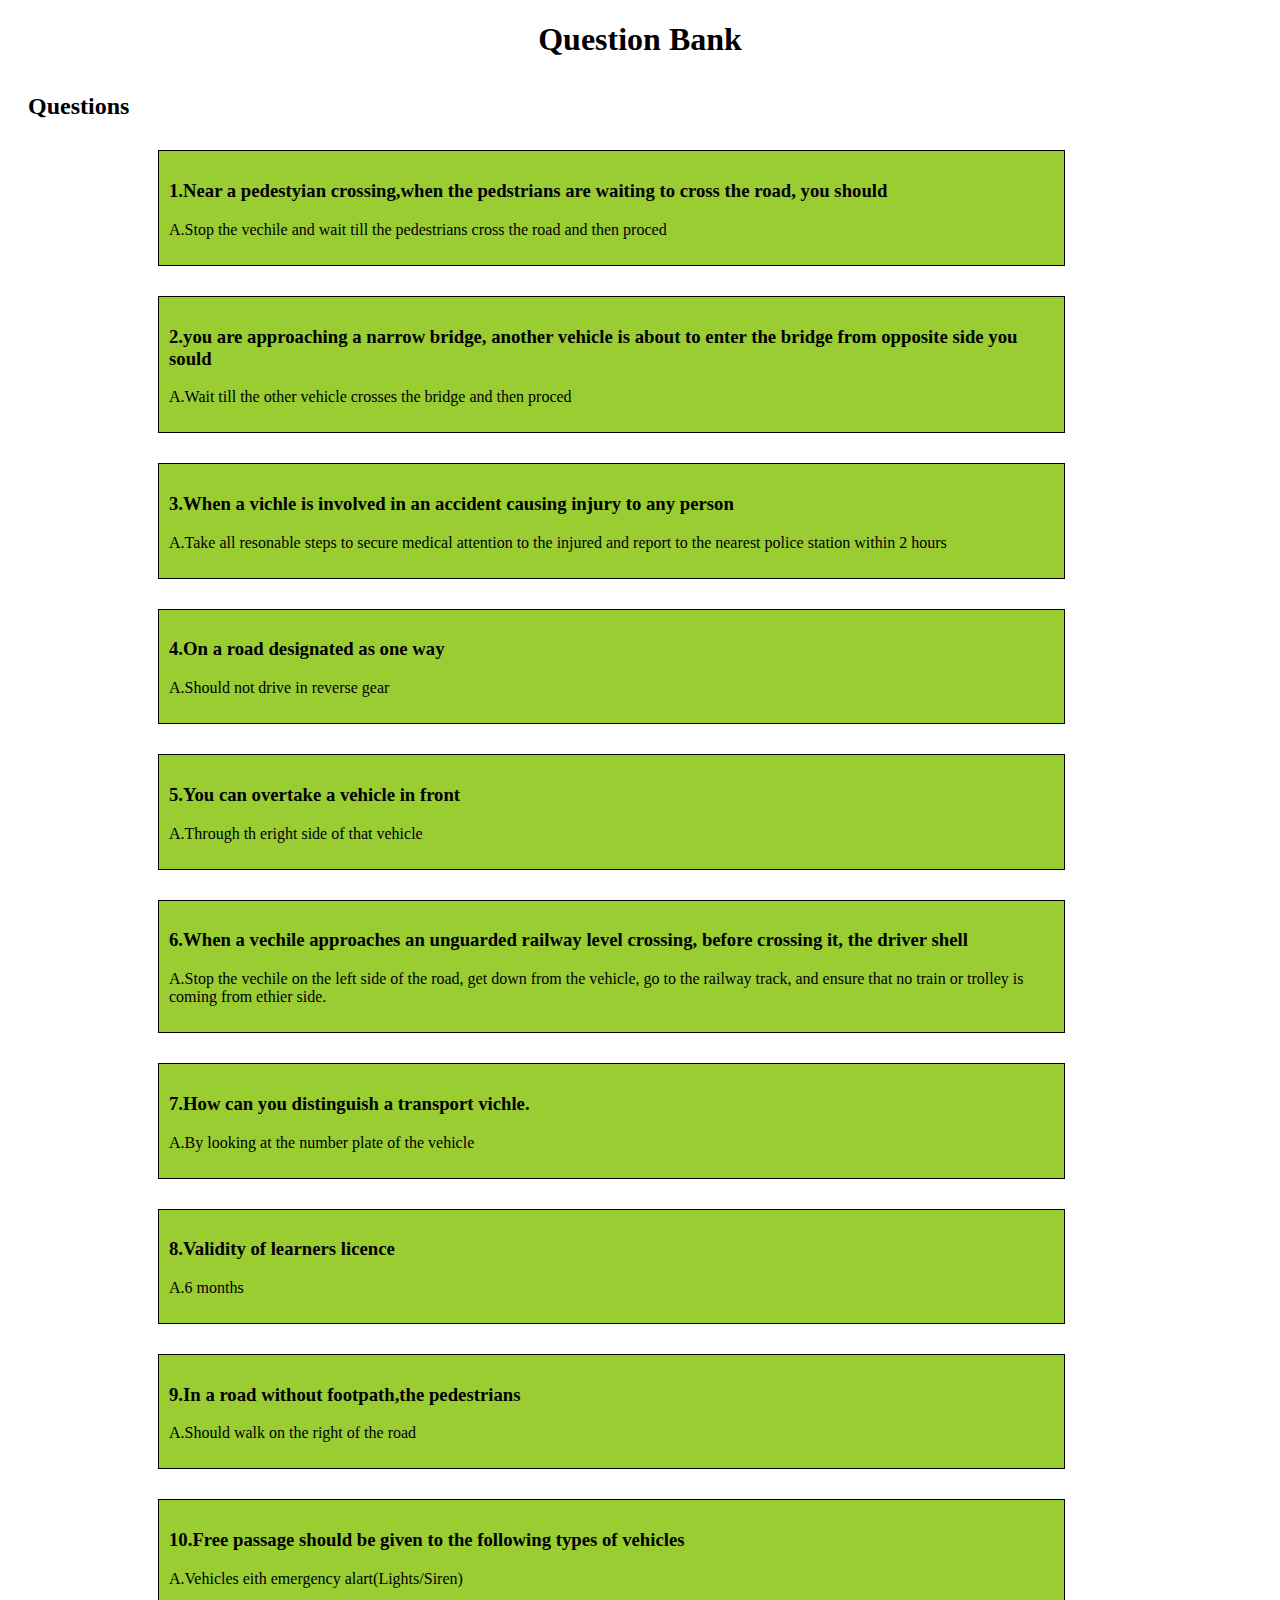
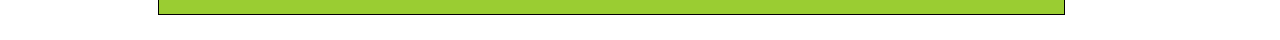
==== questionbank.html @ 6b22f5a7 "Main page structure" ====
<!DOCTYPE html>
<html lang="en">
<head>
    <meta charset="UTF-8">
    <meta http-equiv="X-UA-Compatible" content="IE=edge">
    <meta name="viewport" content="width=device-width, initial-scale=1.0">
    <title>Document</title>
</head>
<style>

.question{
        width:70%;
        margin: 30px 150px 25px;
        padding: 10px;
        border: 1px solid black;
        background-color: yellowgreen;
    }
</style>

<body>
    <div class="head">
        <h1 style="text-align: center;">Question Bank</h1>
    </div>
    <div class="quesb" style="margin-top: 35px;">
        <h2 style="margin-left: 20px;">Questions</h2>
       <div class="question">
           <h3>1.Near a pedestyian crossing,when the pedstrians are waiting to cross the road, you should</h3>
           <p>A.Stop the vechile and wait till the pedestrians cross the road and then proced </p>
       </div>

       <div class="question">
            <h3>2.you are approaching a narrow bridge, another vehicle is about to enter the bridge from opposite side you sould</h3>
            <p>A.Wait till the other vehicle crosses the bridge and then proced</p>
       </div>

       <div class="question">
           <h3>3.When a vichle is involved in an accident causing injury to any person</h3>
           <p>A.Take all resonable steps to secure medical attention to the injured and report to the nearest police station within 2 hours </p>
       </div>

       <div class="question">
           <h3>4.On a road designated as one way</h3>
           <p>A.Should not drive in reverse gear</p>
       </div>

       <div class="question">
           <h3>5.You can overtake a vehicle in front</h3>
           <p>A.Through th eright side of that vehicle</p>
       </div>

       <div class="question">
           <h3>6.When a vechile approaches an unguarded railway level crossing, before crossing it, the driver shell</h3>
           <p>A.Stop the vechile on the left side of the road, get down from the vehicle, go to the railway track, and ensure that no train or trolley is coming from ethier side.</p>
       </div>

       <div class="question">
           <h3>7.How can you distinguish a transport vichle.</h3>
           <p>A.By looking at the number plate of the vehicle</p>
       </div>

       <div class="question">
           <h3>8.Validity of learners licence</h3>
           <p>A.6 months</p>
       </div>

       <div class="question">
           <h3>9.In a road without footpath,the pedestrians</h3>
           <p>A.Should walk on the right of the road</p>
       </div>
       <div class="question">
            <h3>10.Free passage should be given to the following types of vehicles </h3>
            <p>A.Vehicles eith emergency alart(Lights/Siren)</p>
        </div>

    </div>
</body>
</html>
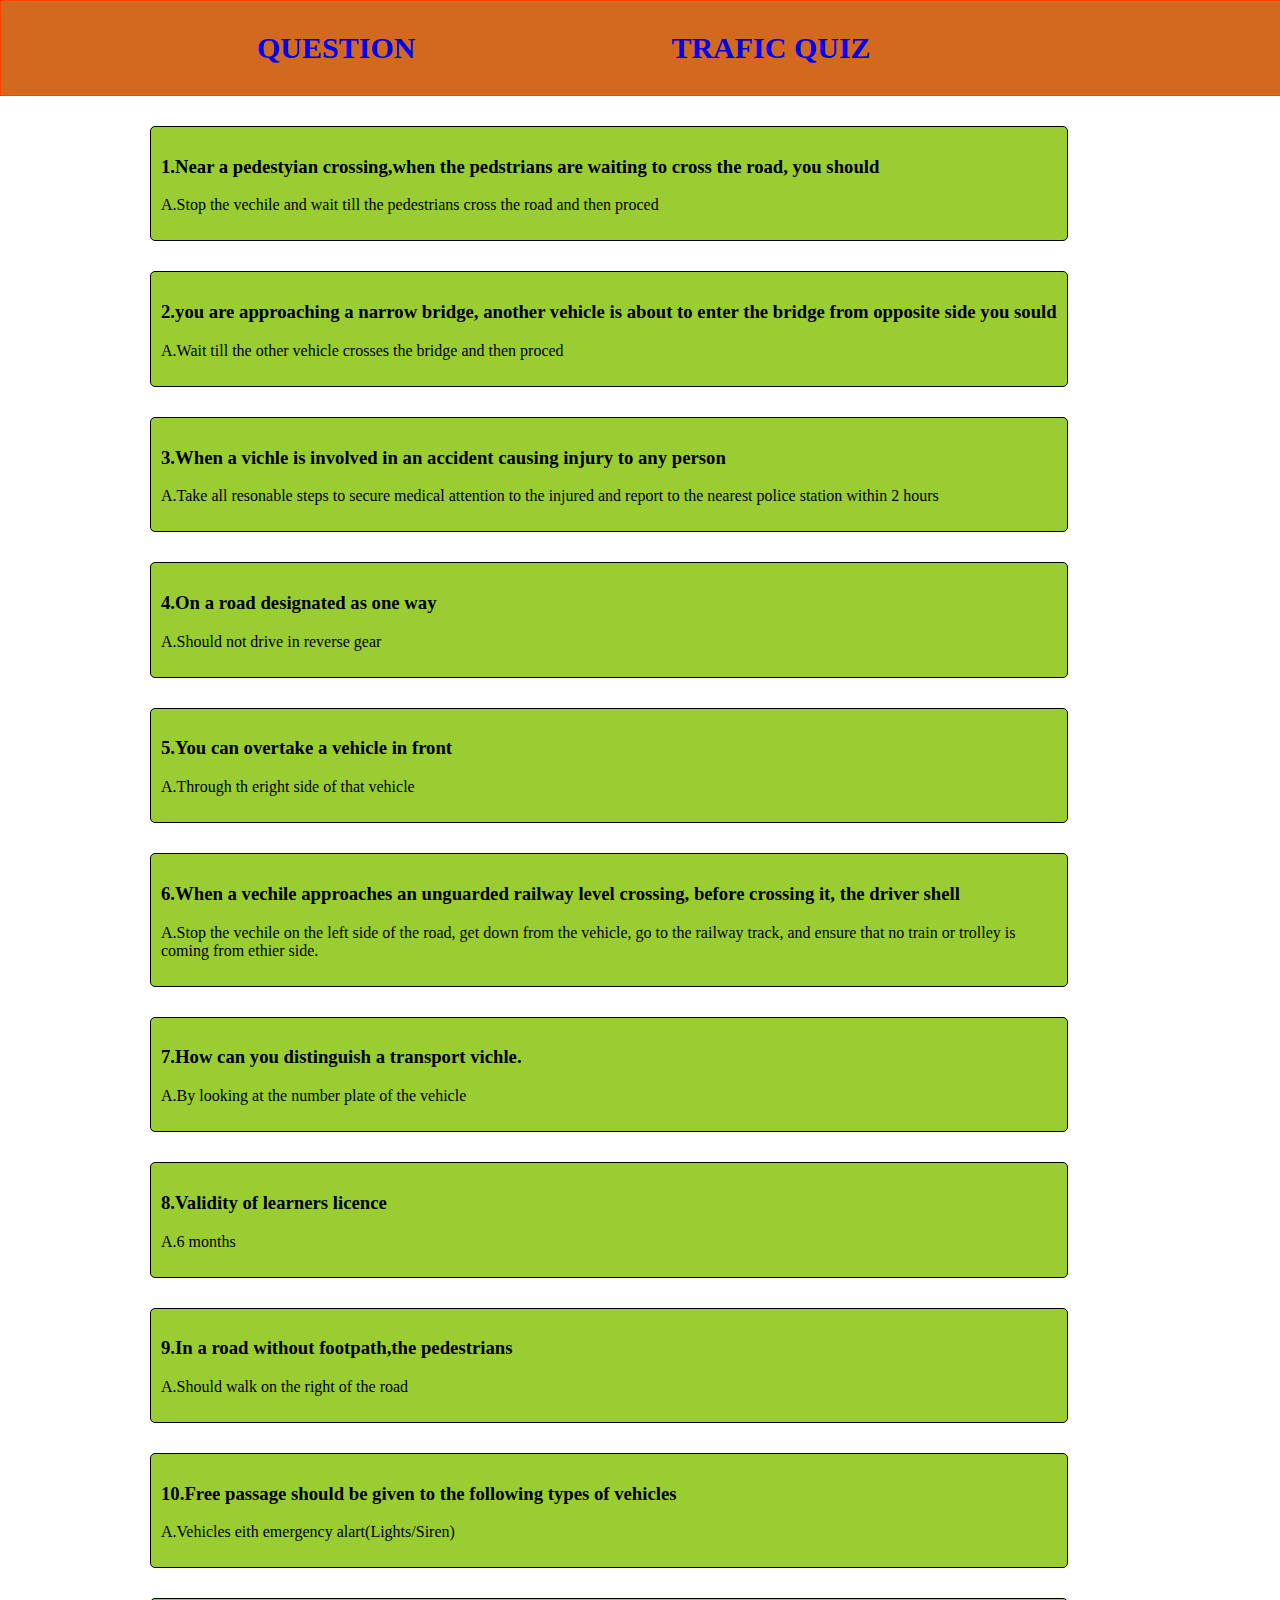
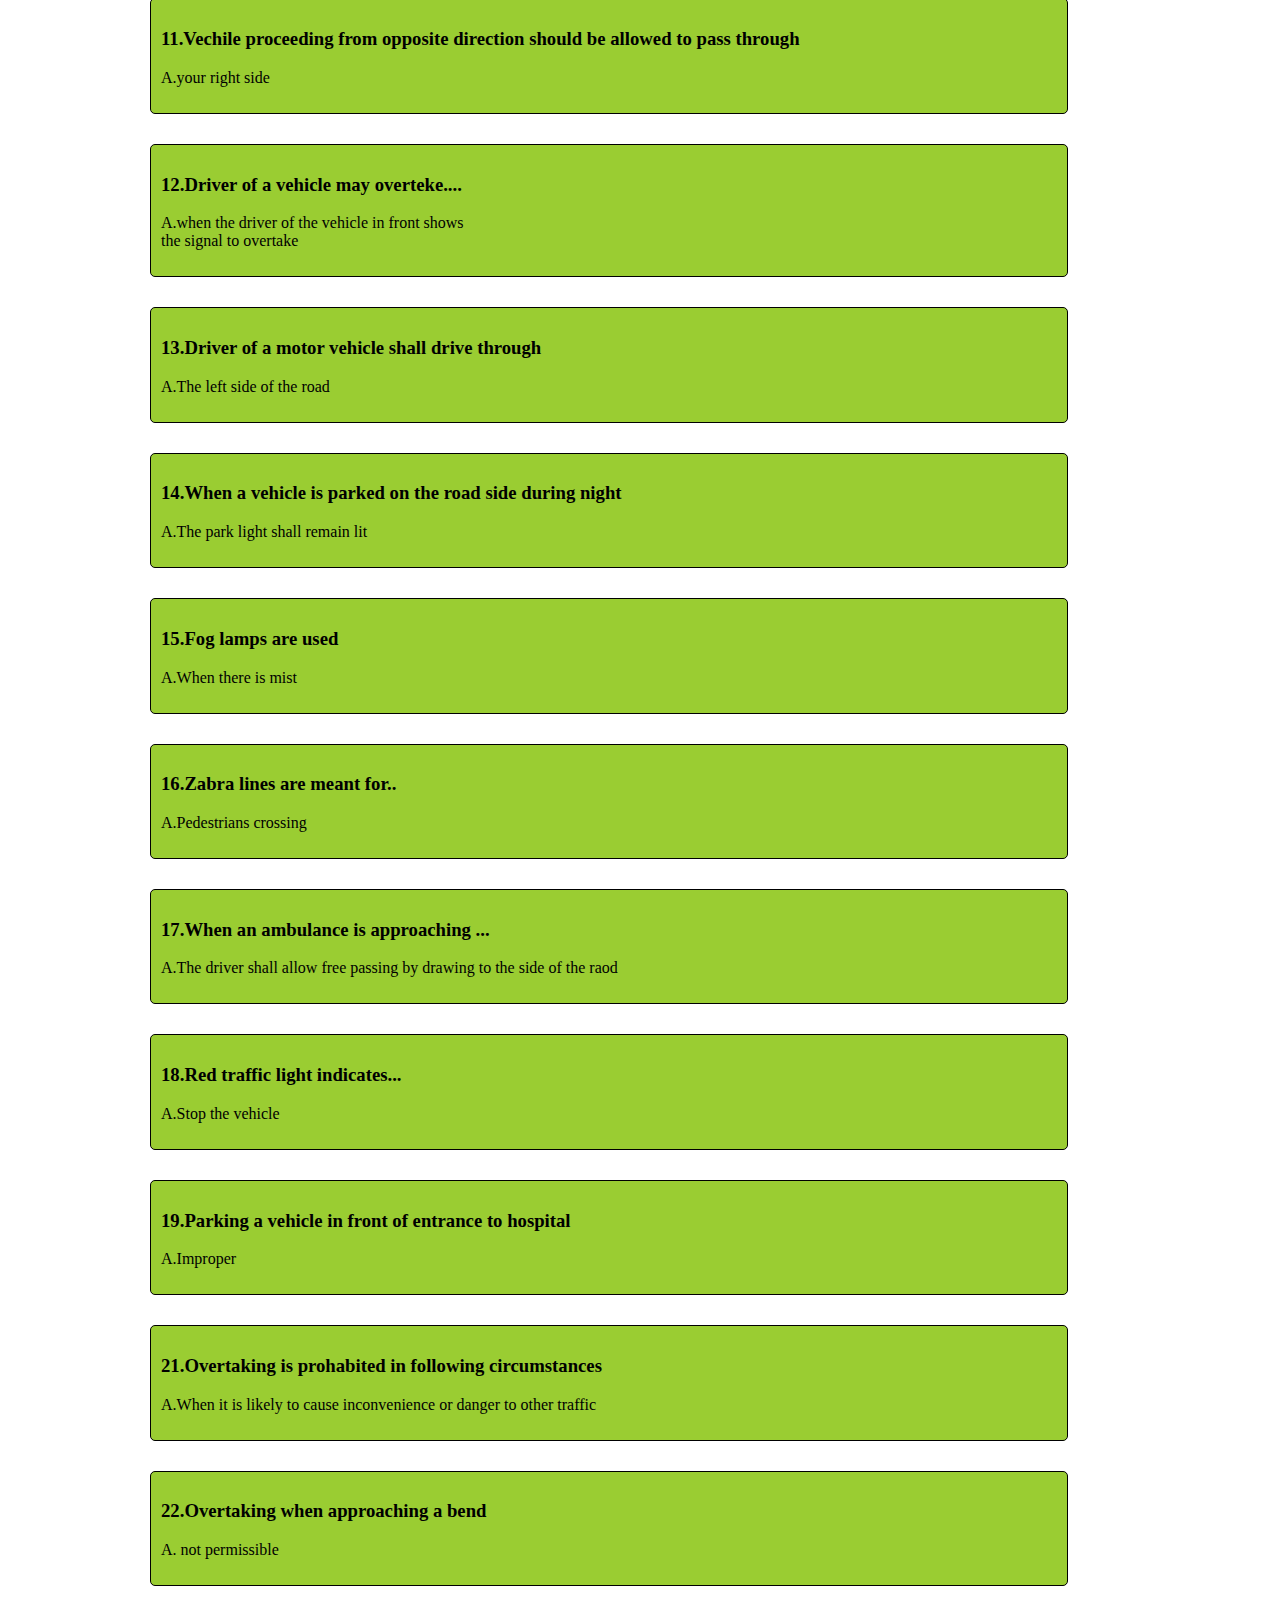
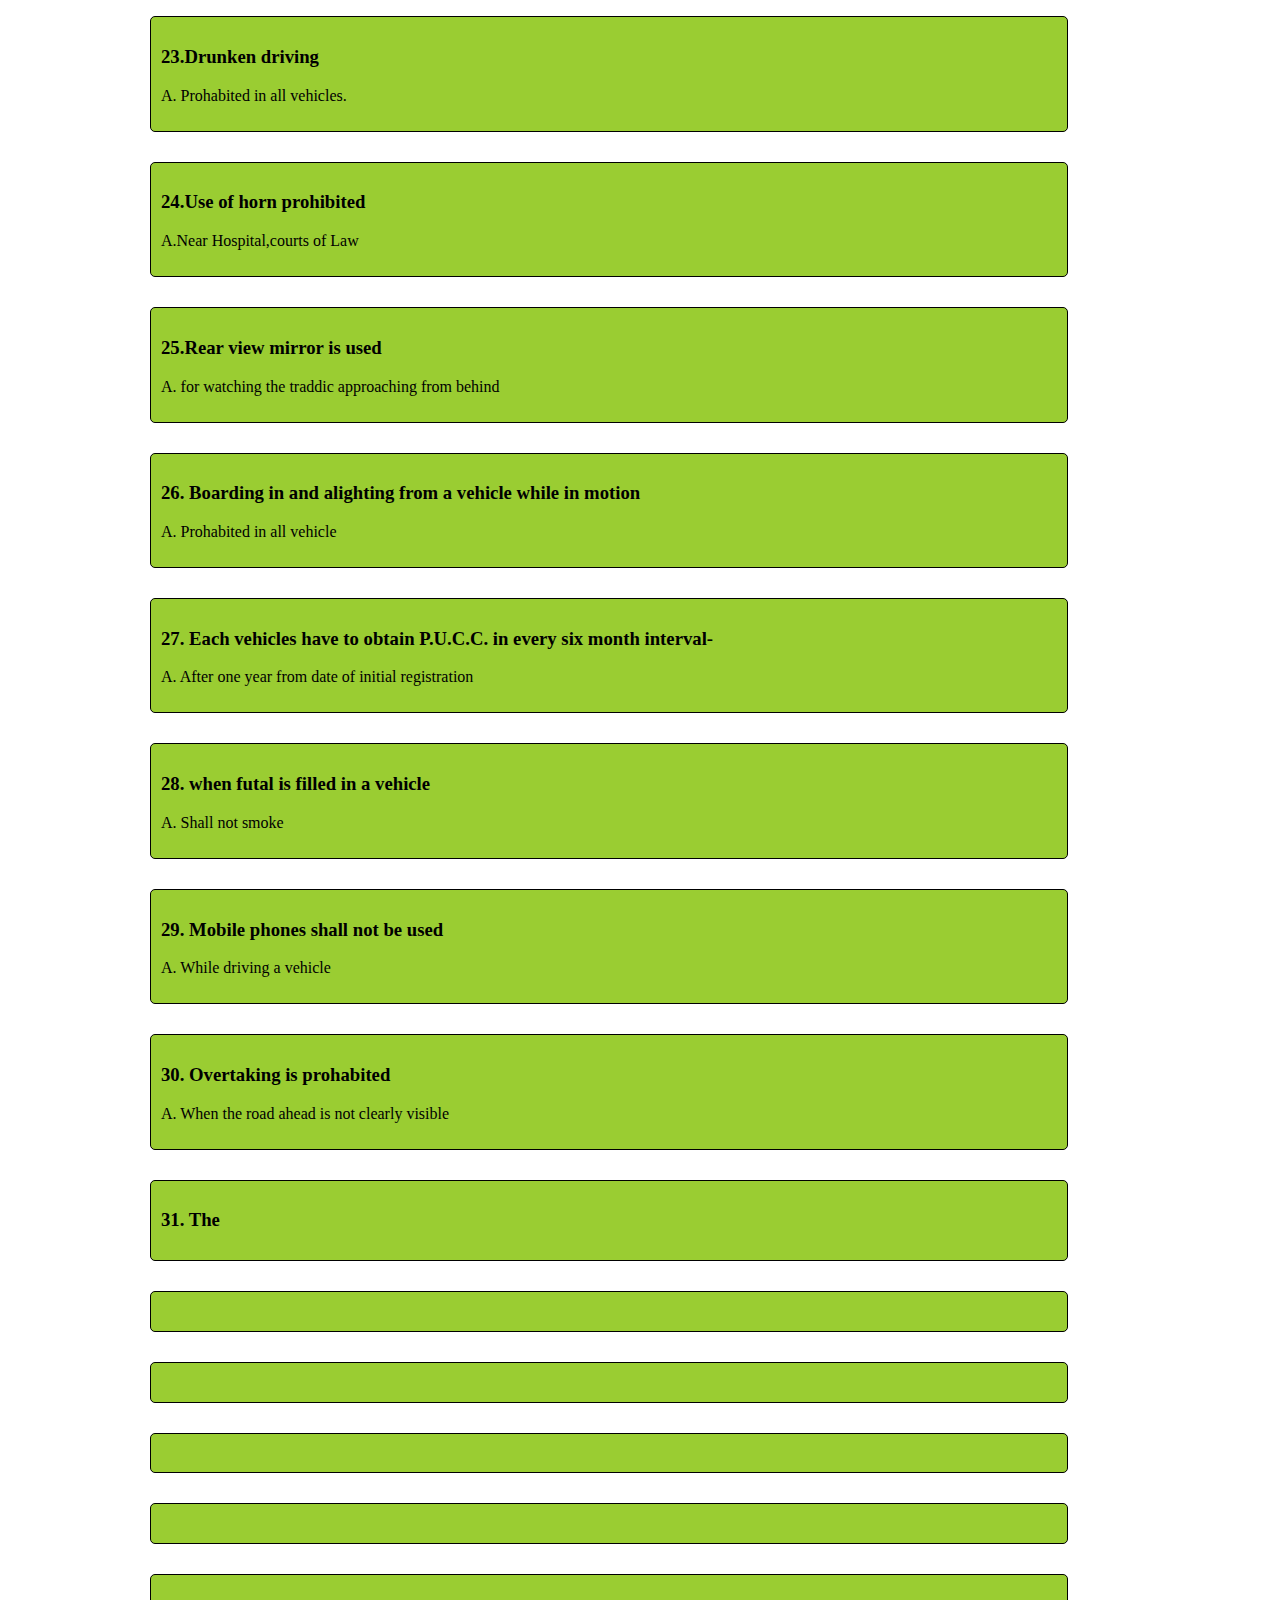
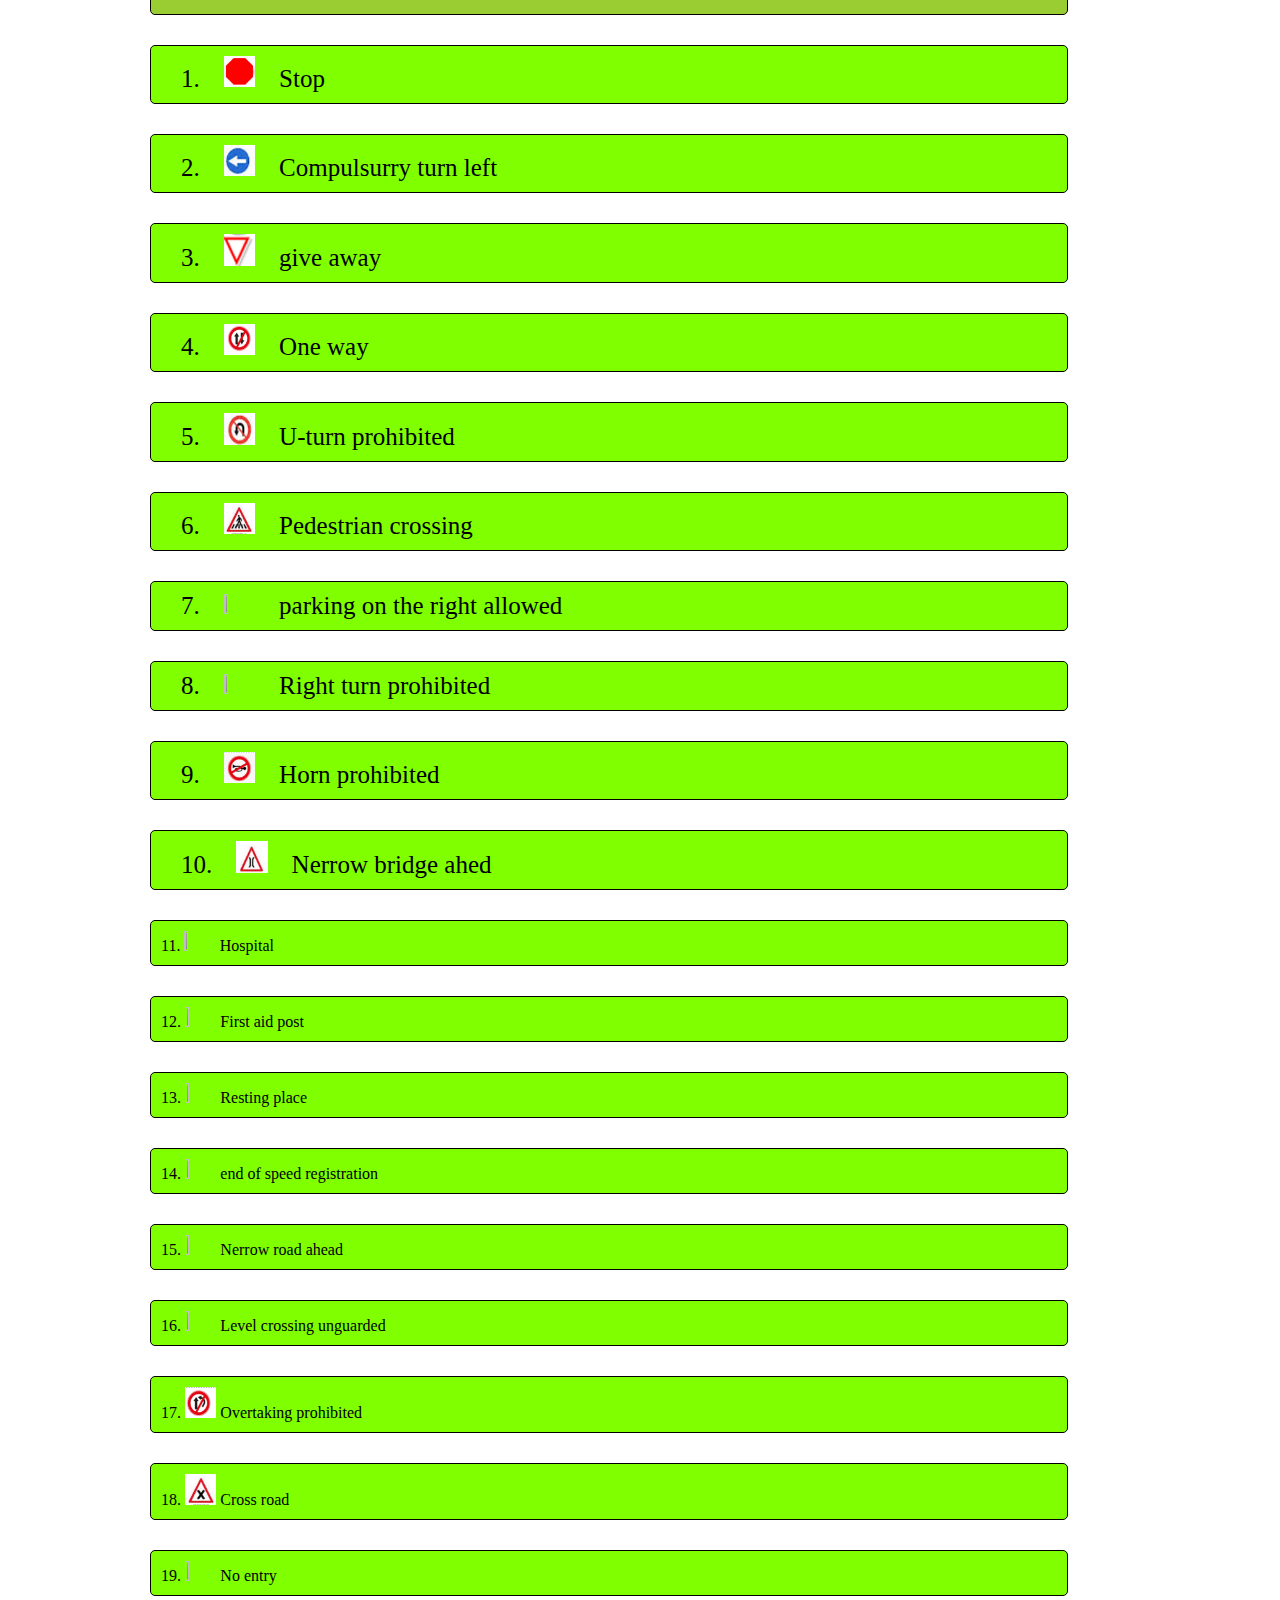
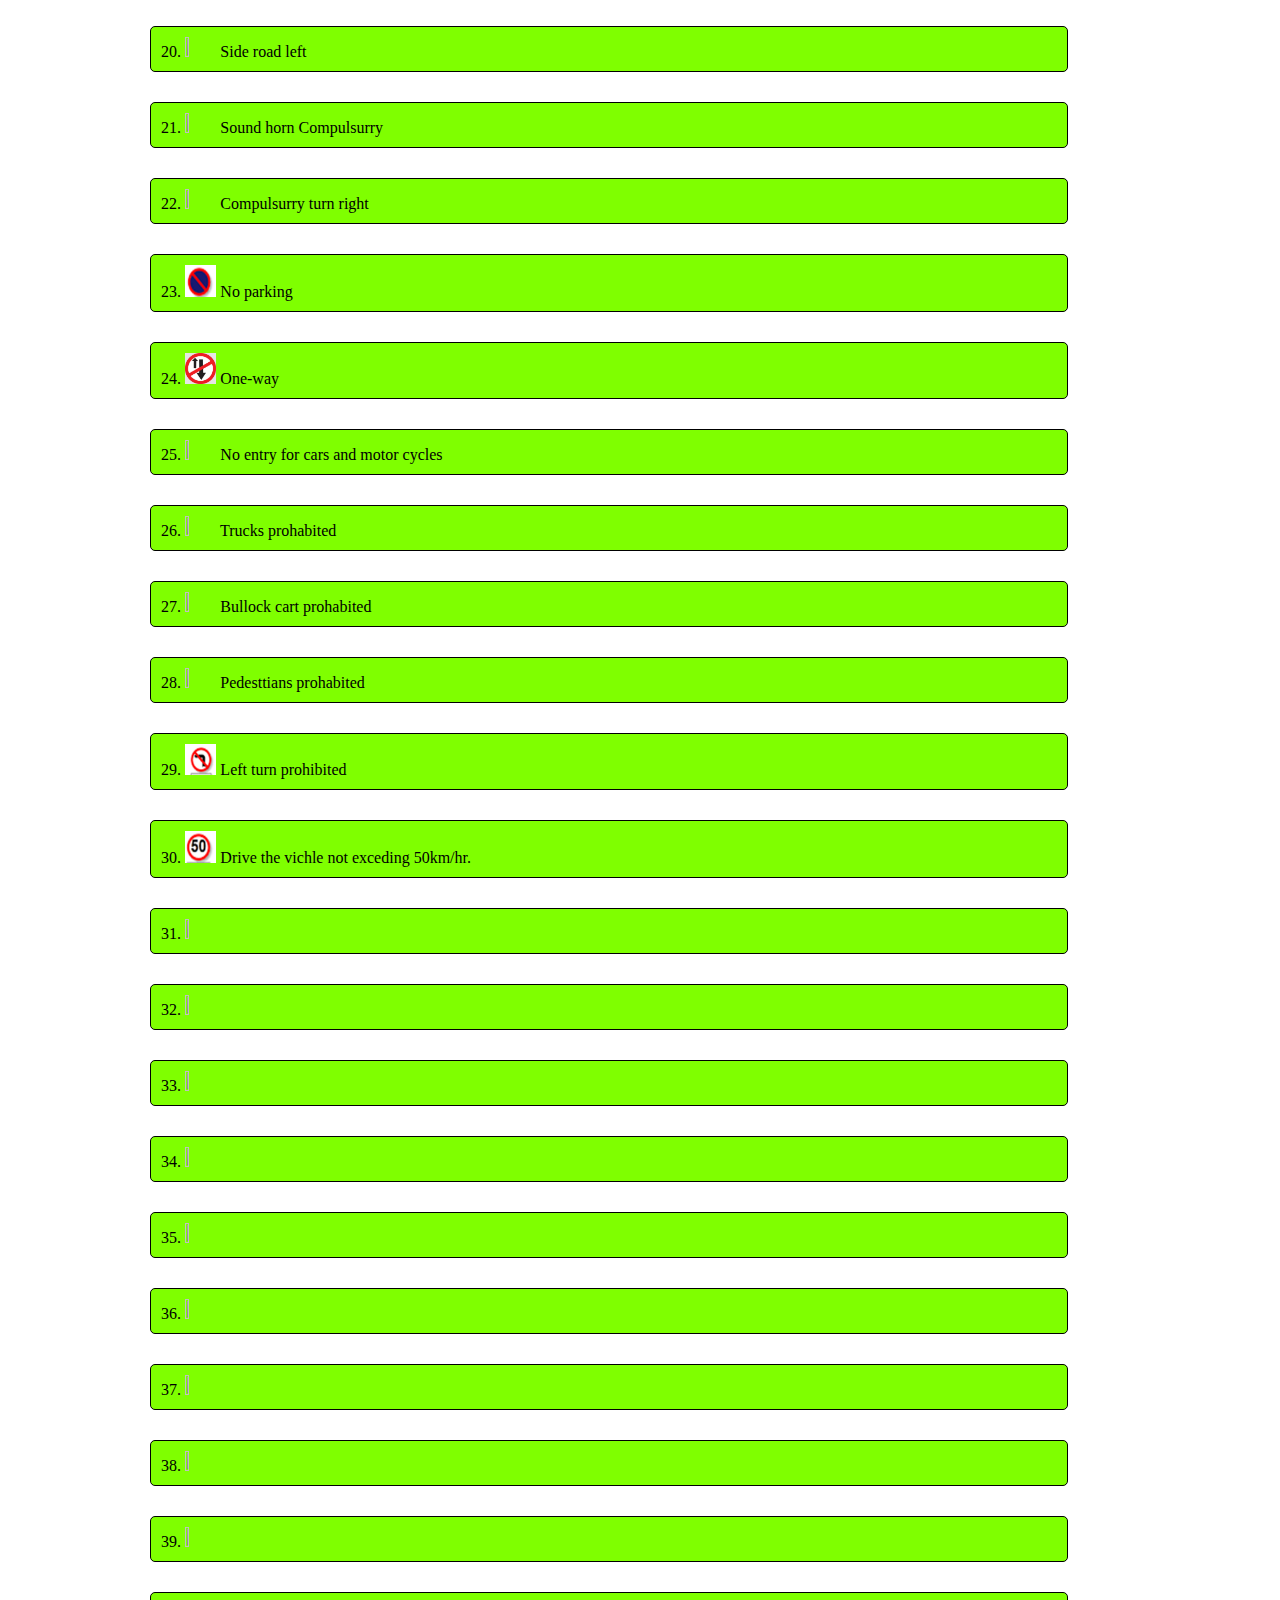
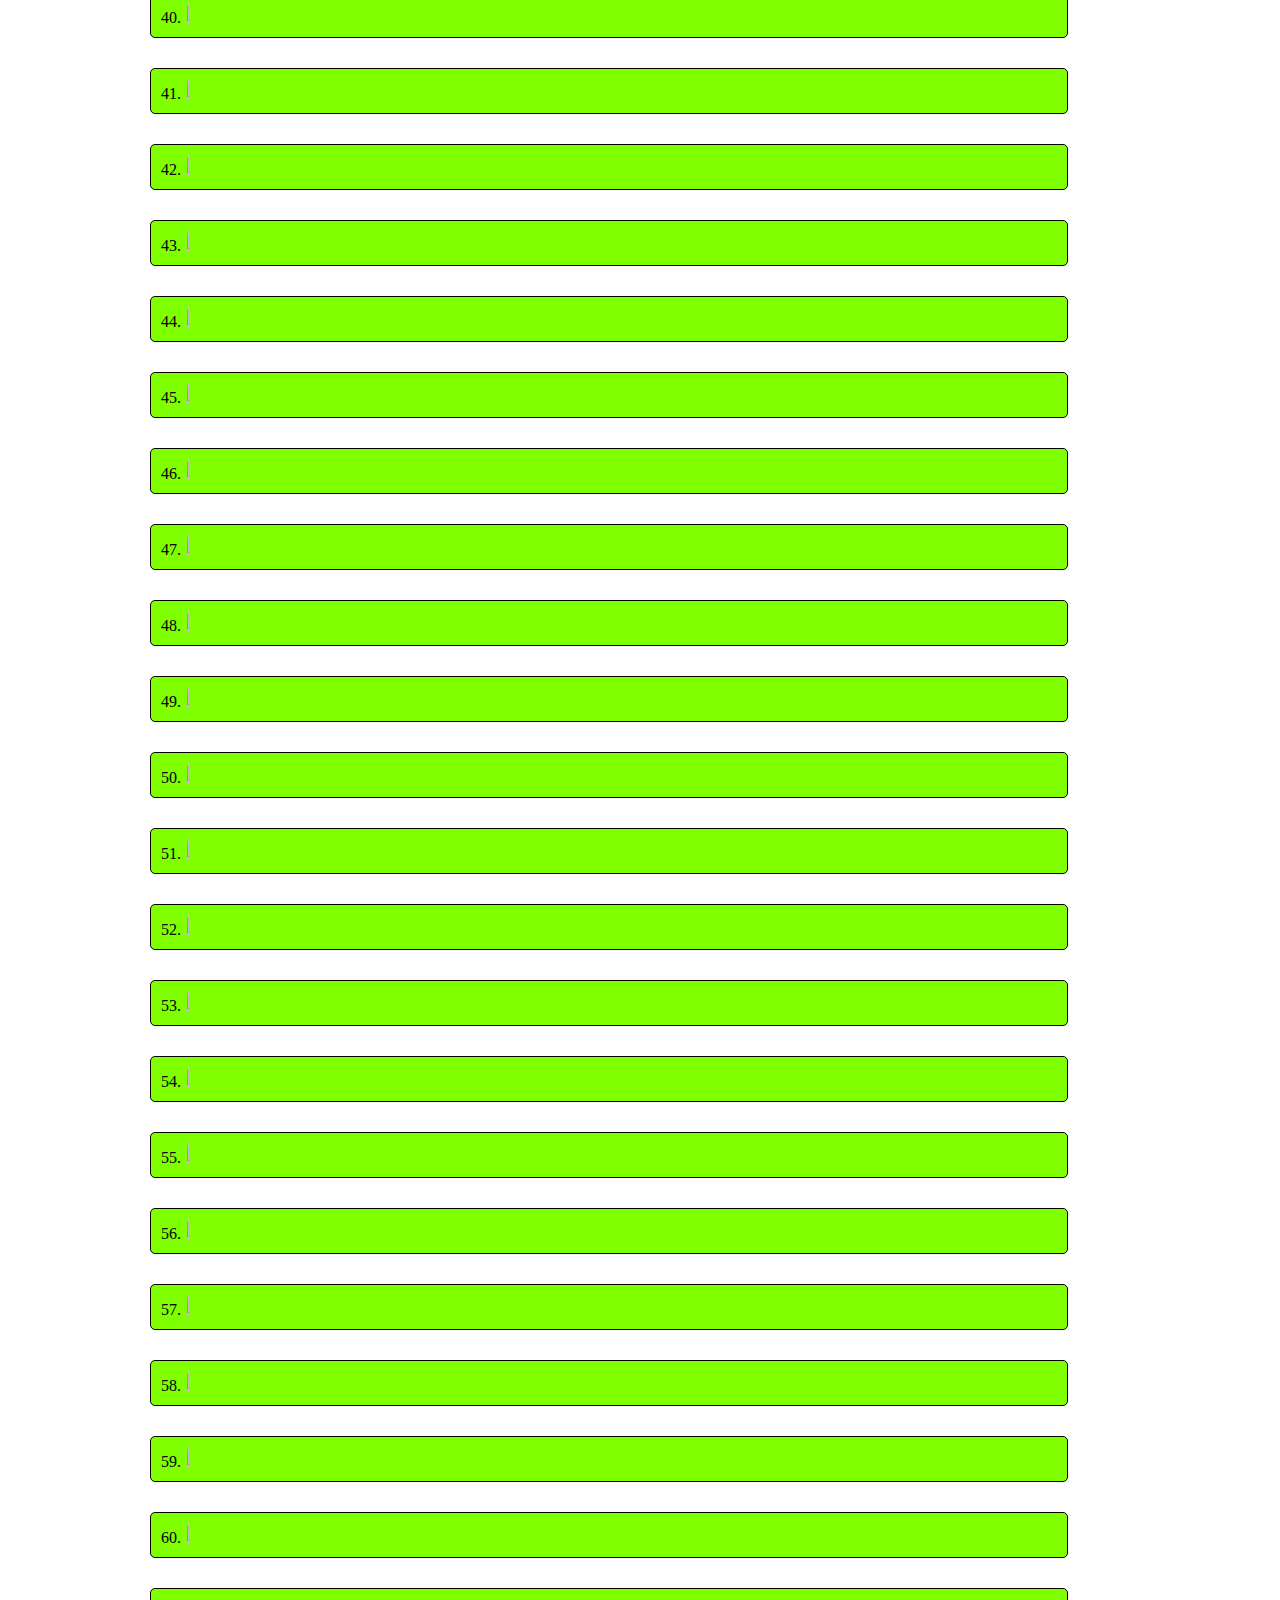
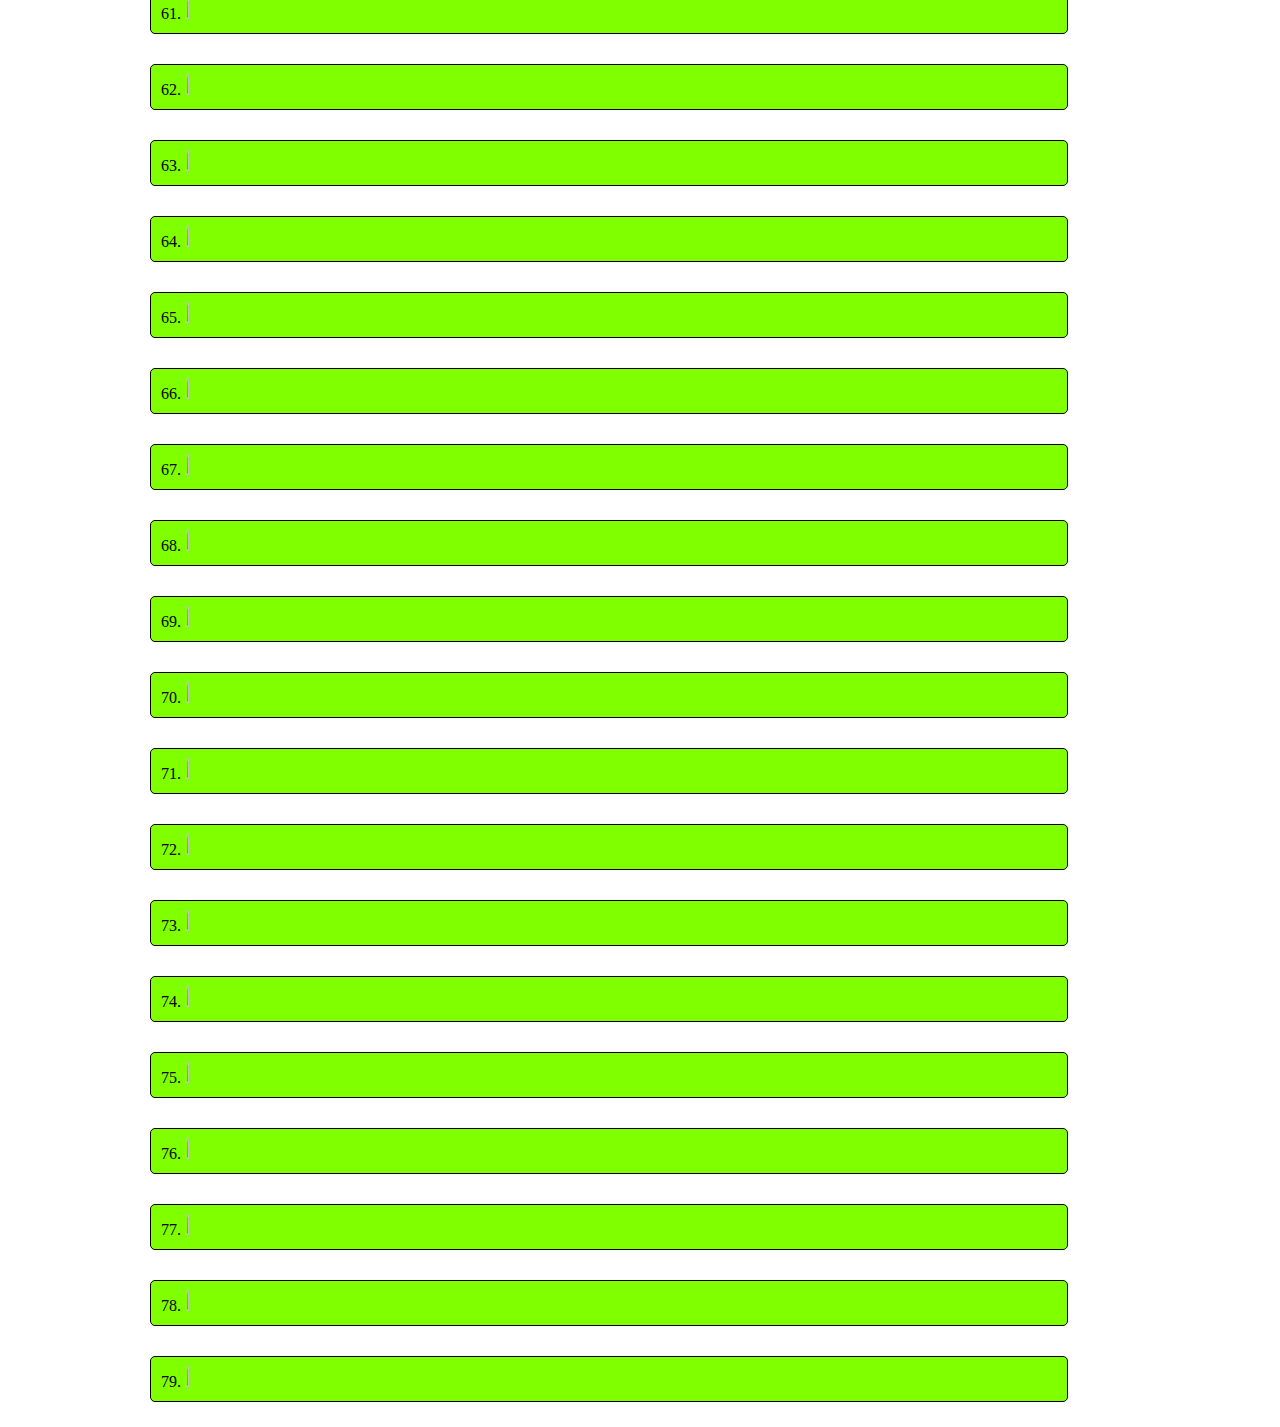
==== commit 8b97a8ff: "question" ====
--- a/questionbank.html
+++ b/questionbank.html
@@ -1,77 +1,815 @@
 <!DOCTYPE html>
 <html lang="en">
-<head>
-    <meta charset="UTF-8">
-    <meta http-equiv="X-UA-Compatible" content="IE=edge">
-    <meta name="viewport" content="width=device-width, initial-scale=1.0">
-    <title>Document</title>
-</head>
-<style>
-
-.question{
-        width:70%;
-        margin: 30px 150px 25px;
-        padding: 10px;
-        border: 1px solid black;
-        background-color: yellowgreen;
-    }
+    <head>
+        <meta charset="UTF-8">
+        <meta http-equiv="X-UA-Compatible" content="IE=edge">
+        <meta name="viewport" content="width=device-width, initial-scale=1.0">
+        <link rel="stylesheet" href="style.css">
+        <title>Question Bank</title>
+    </head>
+    <style>
+
+
 </style>
-
-<body>
-    <div class="head">
-        <h1 style="text-align: center;">Question Bank</h1>
-    </div>
-    <div class="quesb" style="margin-top: 35px;">
-        <h2 style="margin-left: 20px;">Questions</h2>
-       <div class="question">
-           <h3>1.Near a pedestyian crossing,when the pedstrians are waiting to cross the road, you should</h3>
-           <p>A.Stop the vechile and wait till the pedestrians cross the road and then proced </p>
+    <body>
+       <div class="navbar">
+           <div class="nav">
+               <h3><a href="#question">QUESTION</a></h3>
+               <h3><a href="#trafficquiz">TRAFIC QUIZ</a></h3>
+           </div>
        </div>
-
-       <div class="question">
-            <h3>2.you are approaching a narrow bridge, another vehicle is about to enter the bridge from opposite side you sould</h3>
-            <p>A.Wait till the other vehicle crosses the bridge and then proced</p>
-       </div>
-
-       <div class="question">
-           <h3>3.When a vichle is involved in an accident causing injury to any person</h3>
-           <p>A.Take all resonable steps to secure medical attention to the injured and report to the nearest police station within 2 hours </p>
-       </div>
-
-       <div class="question">
-           <h3>4.On a road designated as one way</h3>
-           <p>A.Should not drive in reverse gear</p>
-       </div>
-
-       <div class="question">
-           <h3>5.You can overtake a vehicle in front</h3>
-           <p>A.Through th eright side of that vehicle</p>
-       </div>
-
-       <div class="question">
-           <h3>6.When a vechile approaches an unguarded railway level crossing, before crossing it, the driver shell</h3>
-           <p>A.Stop the vechile on the left side of the road, get down from the vehicle, go to the railway track, and ensure that no train or trolley is coming from ethier side.</p>
-       </div>
-
-       <div class="question">
-           <h3>7.How can you distinguish a transport vichle.</h3>
-           <p>A.By looking at the number plate of the vehicle</p>
-       </div>
-
-       <div class="question">
-           <h3>8.Validity of learners licence</h3>
-           <p>A.6 months</p>
-       </div>
-
-       <div class="question">
-           <h3>9.In a road without footpath,the pedestrians</h3>
-           <p>A.Should walk on the right of the road</p>
-       </div>
-       <div class="question">
-            <h3>10.Free passage should be given to the following types of vehicles </h3>
-            <p>A.Vehicles eith emergency alart(Lights/Siren)</p>
+        <div class="slidershow middle">
+
+            <div class="slides">
+               
+                <div class="slide" id="question">
+                    <div class="question">
+                        <h3>1.Near a pedestyian crossing,when the pedstrians are
+                            waiting to cross the road, you should</h3>
+                        <p>A.Stop the vechile and wait till the pedestrians
+                            cross
+                            the road and then proced </p>
+                    </div>
+
+                    <div class="question">
+                        <h3>2.you are approaching a narrow bridge, another
+                            vehicle
+                            is about to enter the bridge from opposite side you
+                            sould</h3>
+                        <p>A.Wait till the other vehicle crosses the bridge and
+                            then
+                            proced</p>
+                    </div>
+
+                    <div class="question">
+                        <h3>3.When a vichle is involved in an accident causing
+                            injury to any person</h3>
+                        <p>A.Take all resonable steps to secure medical
+                            attention to
+                            the injured and report to the nearest police station
+                            within 2 hours </p>
+                    </div>
+
+                    <div class="question">
+                        <h3>4.On a road designated as one way</h3>
+                        <p>A.Should not drive in reverse gear</p>
+                    </div>
+
+                    <div class="question">
+                        <h3>5.You can overtake a vehicle in front</h3>
+                        <p>A.Through th eright side of that vehicle</p>
+                    </div>
+
+                    <div class="question">
+                        <h3>6.When a vechile approaches an unguarded railway
+                            level
+                            crossing, before crossing it, the driver shell</h3>
+                        <p>A.Stop the vechile on the left side of the road, get
+                            down
+                            from the vehicle, go to the railway track, and
+                            ensure
+                            that no train or trolley is coming from ethier side.</p>
+                    </div>
+
+                    <div class="question">
+                        <h3>7.How can you distinguish a transport vichle.</h3>
+                        <p>A.By looking at the number plate of the vehicle</p>
+                    </div>
+
+                    <div class="question">
+                        <h3>8.Validity of learners licence</h3>
+                        <p>A.6 months</p>
+                    </div>
+
+                    <div class="question">
+                        <h3>9.In a road without footpath,the pedestrians</h3>
+                        <p>A.Should walk on the right of the road</p>
+                    </div>
+                    <div class="question">
+                        <h3>10.Free passage should be given to the following
+                            types
+                            of vehicles </h3>
+                        <p>A.Vehicles eith emergency alart(Lights/Siren)</p>
+                    </div>
+
+                    <div class="question">
+                        <h3>11.Vechile proceeding from opposite direction should
+                            be
+                            allowed to pass through</h3>
+                        <p>A.your right side</p>
+                    </div>
+
+                    <div class="question">
+                        <h3>12.Driver of a vehicle may overteke....</h3>
+                        <p>A.when the driver of the vehicle in front shows<br>the
+                            signal to overtake
+                        </p>
+                    </div>
+
+                    <div class="question">
+                        <h3>13.Driver of a motor vehicle shall drive through</h3>
+                        <p>A.The left side of the road</p>
+                    </div>
+                    <div class="question">
+                        <h3>14.When a vehicle is parked on the road side during
+                            night</h3>
+                        <p>A.The park light shall remain lit</p>
+                    </div>
+
+                    <div class="question">
+                        <h3>15.Fog lamps are used</h3>
+                        <p>A.When there is mist</p>
+                    </div>
+
+                    <div class="question">
+                        <h3>16.Zabra lines are meant for..</h3>
+                        <p>A.Pedestrians crossing</p>
+                    </div>
+
+                    <div class="question">
+                        <h3>17.When an ambulance is approaching ...</h3>
+                        <p>A.The driver shall allow free passing by drawing to
+                            the
+                            side of the raod</p>
+                    </div>
+
+                    <div class="question">
+                        <h3>18.Red traffic light indicates...</h3>
+                        <p>A.Stop the vehicle </p>
+                    </div>
+
+                    <div class="question">
+                        <h3>19.Parking a vehicle in front of entrance to
+                            hospital</h3>
+                        <p>A.Improper</p>
+                    </div>
+
+                    <div class="question">
+                        <h3>21.Overtaking is prohabited in following
+                            circumstances</h3>
+                        <p>A.When it is likely to cause inconvenience or danger
+                            to
+                            other traffic</p>
+                    </div>
+
+                    <div class="question">
+                        <h3>22.Overtaking when approaching a bend</h3>
+                        <p>A. not permissible</p>
+                    </div>
+
+                    <div class="question">
+                        <h3>23.Drunken driving </h3>
+                        <p>A. Prohabited in all vehicles.</p>
+                    </div>
+                    <div class="question">
+                        <h3>24.Use of horn prohibited</h3>
+                        <p>A.Near Hospital,courts of Law</p>
+                    </div>
+
+                    <div class="question">
+                        <h3>25.Rear view mirror is used</h3>
+                        <p>A. for watching the traddic approaching from behind
+                        </p>
+                    </div>
+                    <div class="question">
+                        <h3>26. Boarding in and alighting from a vehicle while
+                            in
+                            motion</h3>
+                        <p>A. Prohabited in all vehicle </p>
+                    </div>
+
+                    <div class="question">
+                        <h3>27. Each vehicles have to obtain P.U.C.C. in every
+                            six
+                            month interval- </h3>
+                        <p>A. After one year from date of initial registration</p>
+                    </div>
+
+                    <div class="question">
+                        <h3>28. when futal is filled in a vehicle </h3>
+                        <p>A. Shall not smoke</p>
+                    </div>
+
+                    <div class="question">
+                        <h3>29. Mobile phones shall not be used</h3>
+                        <p>A. While driving a vehicle </p>
+                    </div>
+
+                    <div class="question">
+                        <h3>30. Overtaking is prohabited</h3>
+                        <p>A. When the road ahead is not clearly visible</p>
+                    </div>
+                    <div class="question">
+                        <h3>31. The </h3>
+                        <p> </p>
+                    </div>
+                    <div class="question">
+                        <h3></h3>
+                        <p></p>
+                    </div>
+                    <div class="question">
+                        <h3></h3>
+                        <p></p>
+                    </div>
+                    <div class="question">
+                        <h3></h3>
+                        <p></p>
+                    </div>
+                    <div class="question">
+                        <h3></h3>
+                        <p></p>
+                    </div>
+                    <div class="question">
+                        <h3></h3>
+                        <p></p>
+                    </div>
+                </div>
+                <div class="slide" id="trafficquiz">
+                    <div class="trafsign">
+                        <span>
+                            <p>1.</p>
+                            <img src="img/1.jpg" height="5%"
+                                width="5%">
+                            <p>Stop</p>
+                        </span>
+                    </div>
+
+                    <div class="trafsign">
+                        <span>
+                            <p>2.</p>
+                            <img src="img/2.jpg" height="5%" width="5%">
+                            <p>Compulsurry turn left</p>
+                        </span>
+                    </div>
+
+                    <div class="trafsign">
+                        <span>
+                            <p>3.</p>
+                            <img src="img/3.jpg" height="5%" width="5%">
+                            <p>give away</p>
+                        </span>
+                    </div>
+
+                    <div class="trafsign">
+                        <span>
+                            <p> 4.</p>
+                            <img src="img/4.jpg" height="5%" width="5%">
+                            <p>One way </p>
+                        </span>
+                    </div>
+
+                    <div class="trafsign">
+                        <span>
+                            <p>5.</p>
+                            <img src="img/5.jpg" height="5%" width="5%">
+                            <p>U-turn prohibited</p>
+                        </span>
+                    </div>
+
+                    <div class="trafsign">
+                        <span>
+                            <p>6.</p>
+                            <img src="img/6.jpg" height="5%" width="5%">
+                            <p>Pedestrian crossing</p>
+                        </span>
+                    </div>
+
+                    <div class="trafsign">
+                        <span>
+                            <p>7.</p>
+                            <img src="img/7.jpg" height="5%" width="5%">
+                            <p>parking on the right allowed</p>
+                        </span>
+                    </div>
+
+                    <div class="trafsign">
+                        <span>
+                            <p>8.</p>
+                            <img src="img.8.jpg" height="5%" width="5%">
+                            <p>Right turn prohibited</p>
+                        </span>
+                    </div>
+
+                    <div class="trafsign">
+                        <span>
+                            <p>9.</p>
+                            <img src="img/9.jpg" height="5%" width="5%">
+                            <p>Horn prohibited</p>
+                        </span>
+                    </div>
+
+                    <div class="trafsign">
+                        <span>
+                            <p>10.</p>
+                            <img src="img/10.jpg" height="5%" width="5%">
+                            <p>Nerrow bridge ahed</p>
+                        </span>
+                    </div>
+
+                    <div class="trafsign">
+                        <span>
+                            11.
+                            <img src="img/11.jpg" height="5%" width="5%">
+                            Hospital
+                        </span>
+                    </div>
+
+                    <div class="trafsign">
+                        <span>
+                            12.
+                            <img src="img.12.jpg" height="5%" width="5%">
+                            First aid post
+                        </span>
+                    </div>
+
+                    <div class="trafsign">
+                        <span>
+                            13.
+                            <img src="img/13.jpg" height="5%" width="5%">
+                            Resting place
+                        </span>
+                    </div>
+
+                    <div class="trafsign">
+                        <span>
+                            14.
+                            <img src="img/14.jpg" height="5%" width="5%">
+                            end of speed registration
+                        </span>
+                    </div>
+
+                    <div class="trafsign">
+                        <span>
+                            15.
+                            <img src="img/15.jpg" height="5%" width="5%">
+                            Nerrow road ahead
+                        </span>
+                    </div>
+
+                    <div class="trafsign">
+                        <span>
+                            16.
+                            <img src="img/16.jpg" height="5%" width="5%">
+                            Level crossing unguarded
+                        </span>
+                    </div>
+
+                    <div class="trafsign">
+                        <span>
+                            17.
+                            <img src="img/17.jpg" height="5%" width="5%">
+                            Overtaking prohibited
+                        </span>
+                    </div>
+
+                    <div class="trafsign">
+                        <span>
+                            18.
+                            <img src="img/18.jpg" height="5%" width="5%">
+                            Cross road
+                        </span>
+                    </div>
+
+                    <div class="trafsign">
+                        <span>
+                            19.
+                            <img src="img/19.jpg" height="5%" width="5%">
+                            No entry
+                        </span>
+                    </div>
+
+                    <div class="trafsign">
+                        <span>
+                            20.
+                            <img src="img/20.jpg" height="5%" width="5%">
+                            Side road left
+                        </span>
+                    </div>
+
+                    <div class="trafsign">
+                        <span>
+                            21.
+                            <img src="img/21.jpg" height="5%" width="5%">
+                            Sound horn Compulsurry
+                        </span>
+                    </div>
+
+                    <div class="trafsign">
+                        <span>
+                            22.
+                            <img src="img/22.jpg" height="5%" width="5%">
+                            Compulsurry turn right
+                        </span>
+                    </div>
+
+                    <div class="trafsign">
+                        <span>
+                            23.
+                            <img src="img/23.jpg" height="5%" width="5%">
+                            No parking
+                        </span>
+                    </div>
+
+                    <div class="trafsign">
+                        <span>
+                            24.
+                            <img src="img/24.jpg" height="5%" width="5%">
+                            One-way
+                        </span>
+                    </div>
+
+                    <div class="trafsign">
+                        <span>
+                            25.
+                            <img src="img/25.jpg" height="5%" width="5%">
+                            No entry for cars and motor cycles
+                        </span>
+                    </div>
+
+                    <div class="trafsign">
+                        <span>
+                            26.
+                            <img src="img/26.jpg" height="5%" width="5%">
+                            Trucks prohabited
+                        </span>
+                    </div>
+
+                    <div class="trafsign">
+                        <span>
+                            27.
+                            <img src="img/27.jpg" height="5%" width="5%">
+                            Bullock cart prohabited
+                        </span>
+                    </div>
+
+                    <div class="trafsign">
+                        <span>
+                            28.
+                            <img src="img/28.jpg" height="5%" width="5%">
+                            Pedesttians prohabited
+                        </span>
+                    </div>
+
+                    <div class="trafsign">
+                        <span>
+                            29.
+                            <img src="img/29.jpg" height="5%" width="5%">
+                            Left turn prohibited
+                        </span>
+                    </div>
+
+                    <div class="trafsign">
+                        <span>
+                            30.
+                            <img src="img/30.jpg" height="5%" width="5%">
+                            Drive the vichle not exceding 50km/hr.
+                        </span>
+                    </div>
+
+                    <div class="trafsign">
+                        <span>
+                            31.
+                            <img src="img/" height="5%" width="5%">
+                        </span>
+                    </div>
+
+                    <div class="trafsign">
+                        <span>
+                            32.
+                            <img src="img/" height="5%" width="5%">
+                        </span>
+                    </div>
+
+                    <div class="trafsign">
+                        <span>
+                            33.
+                            <img src="img/" height="5%" width="5%">
+                        </span>
+                    </div>
+
+                    <div class="trafsign">
+                        <span>
+                            34.
+                            <img src="img/" height="5%" width="5%">
+                        </span>
+                    </div>
+
+                    <div class="trafsign">
+                        <span>
+                            35.
+                            <img src="img/" height="5%" width="5%">
+                        </span>
+                    </div>
+
+                    <div class="trafsign">
+                        <span>
+                            36.
+                            <img src="img/" height="5%" width="5%">
+                        </span>
+                    </div>
+
+                    <div class="trafsign">
+                        <span>
+                            37.
+                            <img src="img/" height="5%" width="5%">
+                        </span>
+                    </div>
+
+                    <div class="trafsign">
+                        <span>
+                            38.
+                            <img src="img/" height="5%" width="5%">
+                        </span>
+                    </div>
+
+                    <div class="trafsign">
+                        <span>
+                            39.
+                            <img src="img/" height="5%" width="5%">
+                        </span>
+                    </div>
+
+                    <div class="trafsign">
+                        <span>
+                            40.
+                            <img src="img/" height="5%" width="5%">
+                        </span>
+                    </div>
+
+                    <div class="trafsign">
+                        <span>
+                            41.
+                            <img src="img/" height="5%" width="5%">
+                        </span>
+                    </div>
+
+                    <div class="trafsign">
+                        <span>
+                            42.
+                            <img src="img/" height="5%" width="5%">
+                        </span>
+                    </div>
+
+                    <div class="trafsign">
+                        <span>
+                            43.
+                            <img src="img/" height="5%" width="5%">
+                        </span>
+                    </div>
+
+                    <div class="trafsign">
+                        <span>
+                            44.
+                            <img src="img/" height="5%" width="5%">
+                        </span>
+                    </div>
+
+                    <div class="trafsign">
+                        <span>
+                            45.
+                            <img src="img/" height="5%" width="5%">
+                        </span>
+                    </div>
+
+                    <div class="trafsign">
+                        <span>
+                            46.
+                            <img src="img/" height="5%" width="5%">
+                        </span>
+                    </div>
+
+                    <div class="trafsign">
+                        <span>
+                            47.
+                            <img src="img/" height="5%" width="5%">
+                        </span>
+                    </div>
+
+                    <div class="trafsign">
+                        <span>
+                            48.
+                            <img src="img/" height="5%" width="5%">
+                        </span>
+                    </div>
+
+                    <div class="trafsign">
+                        <span>
+                            49.
+                            <img src="img/" height="5%" width="5%">
+                        </span>
+                    </div>
+
+                    <div class="trafsign">
+                        <span>
+                            50.
+                            <img src="img/" height="5%" width="5%">
+                        </span>
+                    </div>
+
+                    <div class="trafsign">
+                        <span>
+                            51.
+                            <img src="img/" height="5%" width="5%">
+                        </span>
+                    </div>
+
+                    <div class="trafsign">
+                        <span>
+                            52.
+                            <img src="img/" height="5%" width="5%">
+                        </span>
+                    </div>
+
+                    <div class="trafsign">
+                        <span>
+                            53.
+                            <img src="img/" height="5%" width="5%">
+                        </span>
+                    </div>
+
+                    <div class="trafsign">
+                        <span>
+                            54.
+                            <img src="img/" height="5%" width="5%">
+                        </span>
+                    </div>
+
+                    <div class="trafsign">
+                        <span>
+                            55.
+                            <img src="img/" height="5%" width="5%">
+                        </span>
+                    </div>
+
+                    <div class="trafsign">
+                        <span>
+                            56.
+                            <img src="img/" height="5%" width="5%">
+                        </span>
+                    </div>
+
+                    <div class="trafsign">
+                        <span>
+                            57.
+                            <img src="img/" height="5%" width="5%">
+                        </span>
+                    </div>
+
+                    <div class="trafsign">
+                        <span>
+                            58.
+                            <img src="img/" height="5%" width="5%">
+                        </span>
+                    </div>
+
+                    <div class="trafsign">
+                        <span>
+                            59.
+                            <img src="img/" height="5%" width="5%">
+                        </span>
+                    </div>
+
+                    <div class="trafsign">
+                        <span>
+                            60.
+                            <img src="img/" height="5%" width="5%">
+                        </span>
+                    </div>
+
+                    <div class="trafsign">
+                        <span>
+                            61.
+                            <img src="img/" height="5%" width="5%">
+                        </span>
+                    </div>
+
+                    <div class="trafsign">
+                        <span>
+                            62.
+                            <img src="img/" height="5%" width="5%">
+                        </span>
+                    </div>
+
+                    <div class="trafsign">
+                        <span>
+                            63.
+                            <img src="img/" height="5%" width="5%">
+                        </span>
+                    </div>
+
+                    <div class="trafsign">
+                        <span>
+                            64.
+                            <img src="img/" height="5%" width="5%">
+                        </span>
+                    </div>
+
+                    <div class="trafsign">
+                        <span>
+                            65.
+                            <img src="img/" height="5%" width="5%">
+                        </span>
+                    </div>
+                    <div class="trafsign">
+                        <span>
+                            66.
+                            <img src="img/" height="5%" width="5%">
+                        </span>
+                    </div>
+
+                    <div class="trafsign">
+                        <span>
+                            67.
+                            <img src="img/" height="5%" width="5%">
+                        </span>
+                    </div>
+
+                    <div class="trafsign">
+                        <span>
+                            68.
+                            <img src="img/" height="5%" width="5%">
+                        </span>
+                    </div>
+
+                    <div class="trafsign">
+                        <span>
+                            69.
+                            <img src="img/" height="5%" width="5%">
+                        </span>
+                    </div>
+
+                    <div class="trafsign">
+                        <span>
+                            70.
+                            <img src="img/" height="5%" width="5%">
+                        </span>
+                    </div>
+
+                    <div class="trafsign">
+                        <span>
+                            71.
+                            <img src="img/" height="5%" width="5%">
+                        </span>
+                    </div>
+
+                    <div class="trafsign">
+                        <span>
+                            72.
+                            <img src="img/" height="5%" width="5%">
+                        </span>
+                    </div>
+
+                    <div class="trafsign">
+                        <span>
+                            73.
+                            <img src="img/" height="5%" width="5%">
+                        </span>
+                    </div>
+
+                    <div class="trafsign">
+                        <span>
+                            74.
+                            <img src="img/" height="5%" width="5%">
+                        </span>
+                    </div>
+
+                    <div class="trafsign">
+                        <span>
+                            75.
+                            <img src="img/" height="5%" width="5%">
+                        </span>
+                    </div>
+
+                    <div class="trafsign">
+                        <span>
+                            76.
+                            <img src="img/" height="5%" width="5%">
+                        </span>
+                    </div>
+
+                    <div class="trafsign">
+                        <span>
+                            77.
+                            <img src="img/" height="5%" width="5%">
+                        </span>
+                    </div>
+
+                    <div class="trafsign">
+                        <span>
+                            78.
+                            <img src="img/" height="5%" width="5%">
+                        </span>
+                    </div>
+
+                    <div class="trafsign">
+                        <span>
+                            79.
+                            <img src="img/" height="5%" width="5%">
+                        </span>
+                    </div>
+
+                </div>
+            </div>
         </div>
-
-    </div>
-</body>
+    </body>
 </html>--- a/style.css
+++ b/style.css
@@ -0,0 +1,85 @@
+body{
+    margin: 0;
+    padding: 0;
+}
+
+.btn{
+    width: 94%;
+    padding: 35px;
+    margin-top: 10px;
+    font-size: 28px;
+    text-align: center;
+    border: 2px solid #000;
+    border-radius: 5px;
+    background-color: #FFC300 ;
+    justify-content: center;
+    font-family: sans-serif;
+
+}
+
+.btn a{
+    color: #000;
+    text-decoration: none;
+}
+
+.question{
+    width:70%;
+    margin: 30px 150px 25px;
+    padding: 10px;
+    border: 1px solid black;
+    border-radius: 5px;
+    background-color: yellowgreen;
+}
+
+.trafsign{
+    display: block;
+    width: 70%;
+    border: 1px solid black;
+    border-radius: 5px;
+    background-color:chartreuse;
+    justify-content: left;
+    padding: 10px;
+    margin: 30px 150px 25px;
+    text-align:start;
+}
+
+.trafsign p{
+    display: inline;
+    font-size: 25px;
+    height: 200px;
+    padding: 20px;
+} 
+
+.trafsign img{
+    width: 3.5%;
+    height: 3.5%;
+    border: 0;   
+}
+
+.navbar{
+    width: 100%;
+    border: 1px solid orangered;
+    background-color: chocolate;
+    
+}
+.nav{
+    display: flex;
+}
+.nav h3{
+    font-size: 30px;
+    margin-left: 20%;
+    
+}
+
+.nav h3 a{
+    text-decoration: none;
+}
+
+.nav h3:hover{
+    padding: 12px;
+    text-align: center;
+    border: 2px solid orange;
+    border-radius: 5px;
+    background-color: orange;
+}
+
